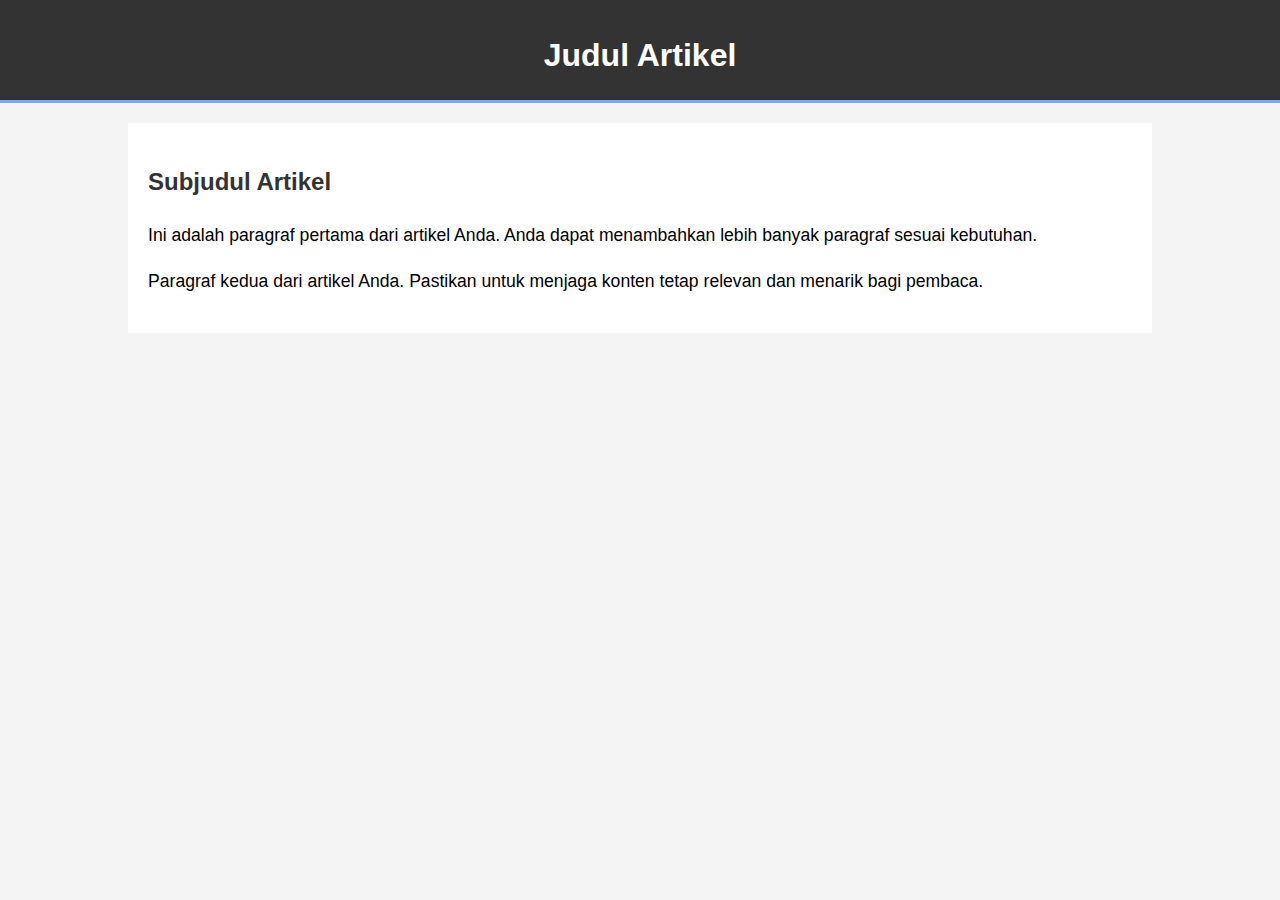
==== Artikel.html @ 27812ed3 "Create Artikel.html" ====
<!DOCTYPE html>
<html lang="id">
<head>
    <meta charset="UTF-8">
    <meta name="viewport" content="width=device-width, initial-scale=1.0">
    <title>Artikel Saya</title>
    <style>
        body {
            font-family: Arial, sans-serif;
            line-height: 1.6;
            margin: 0;
            padding: 0;
            background-color: #f4f4f4;
        }
        .container {
            width: 80%;
            margin: auto;
            overflow: hidden;
        }
        header {
            background: #333;
            color: #fff;
            padding-top: 30px;
            min-height: 70px;
            border-bottom: #77aaff 3px solid;
        }
        header h1 {
            text-align: center;
            margin: 0;
            font-size: 2em;
        }
        article {
            padding: 20px;
            background: #fff;
            margin-top: 20px;
        }
        article h2 {
            color: #333;
        }
        article p {
            font-size: 1.1em;
        }
    </style>
</head>
<body>
    <header>
        <h1>Judul Artikel</h1>
    </header>
    <div class="container">
        <article>
            <h2>Subjudul Artikel</h2>
            <p>Ini adalah paragraf pertama dari artikel Anda. Anda dapat menambahkan lebih banyak paragraf sesuai kebutuhan.</p>
            <p>Paragraf kedua dari artikel Anda. Pastikan untuk menjaga konten tetap relevan dan menarik bagi pembaca.</p>
        </article>
    </div>
</body>
</html>
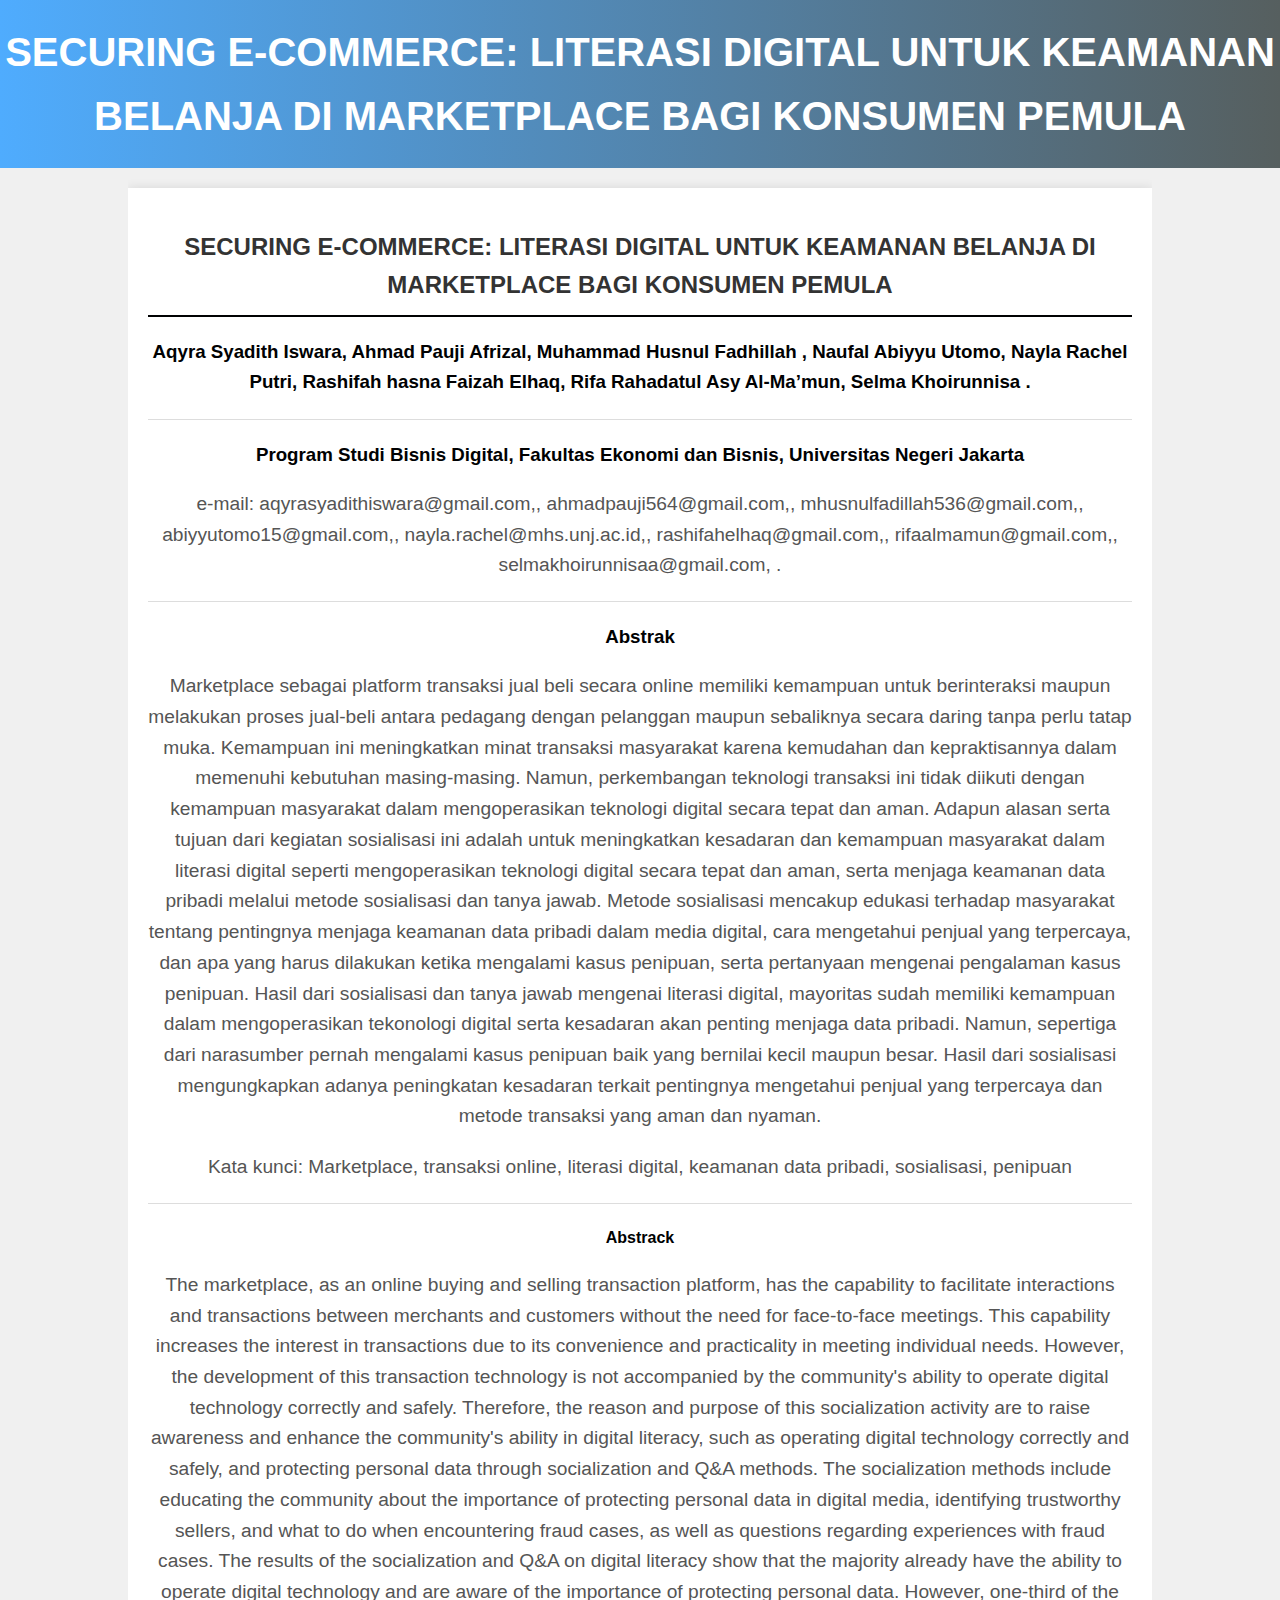
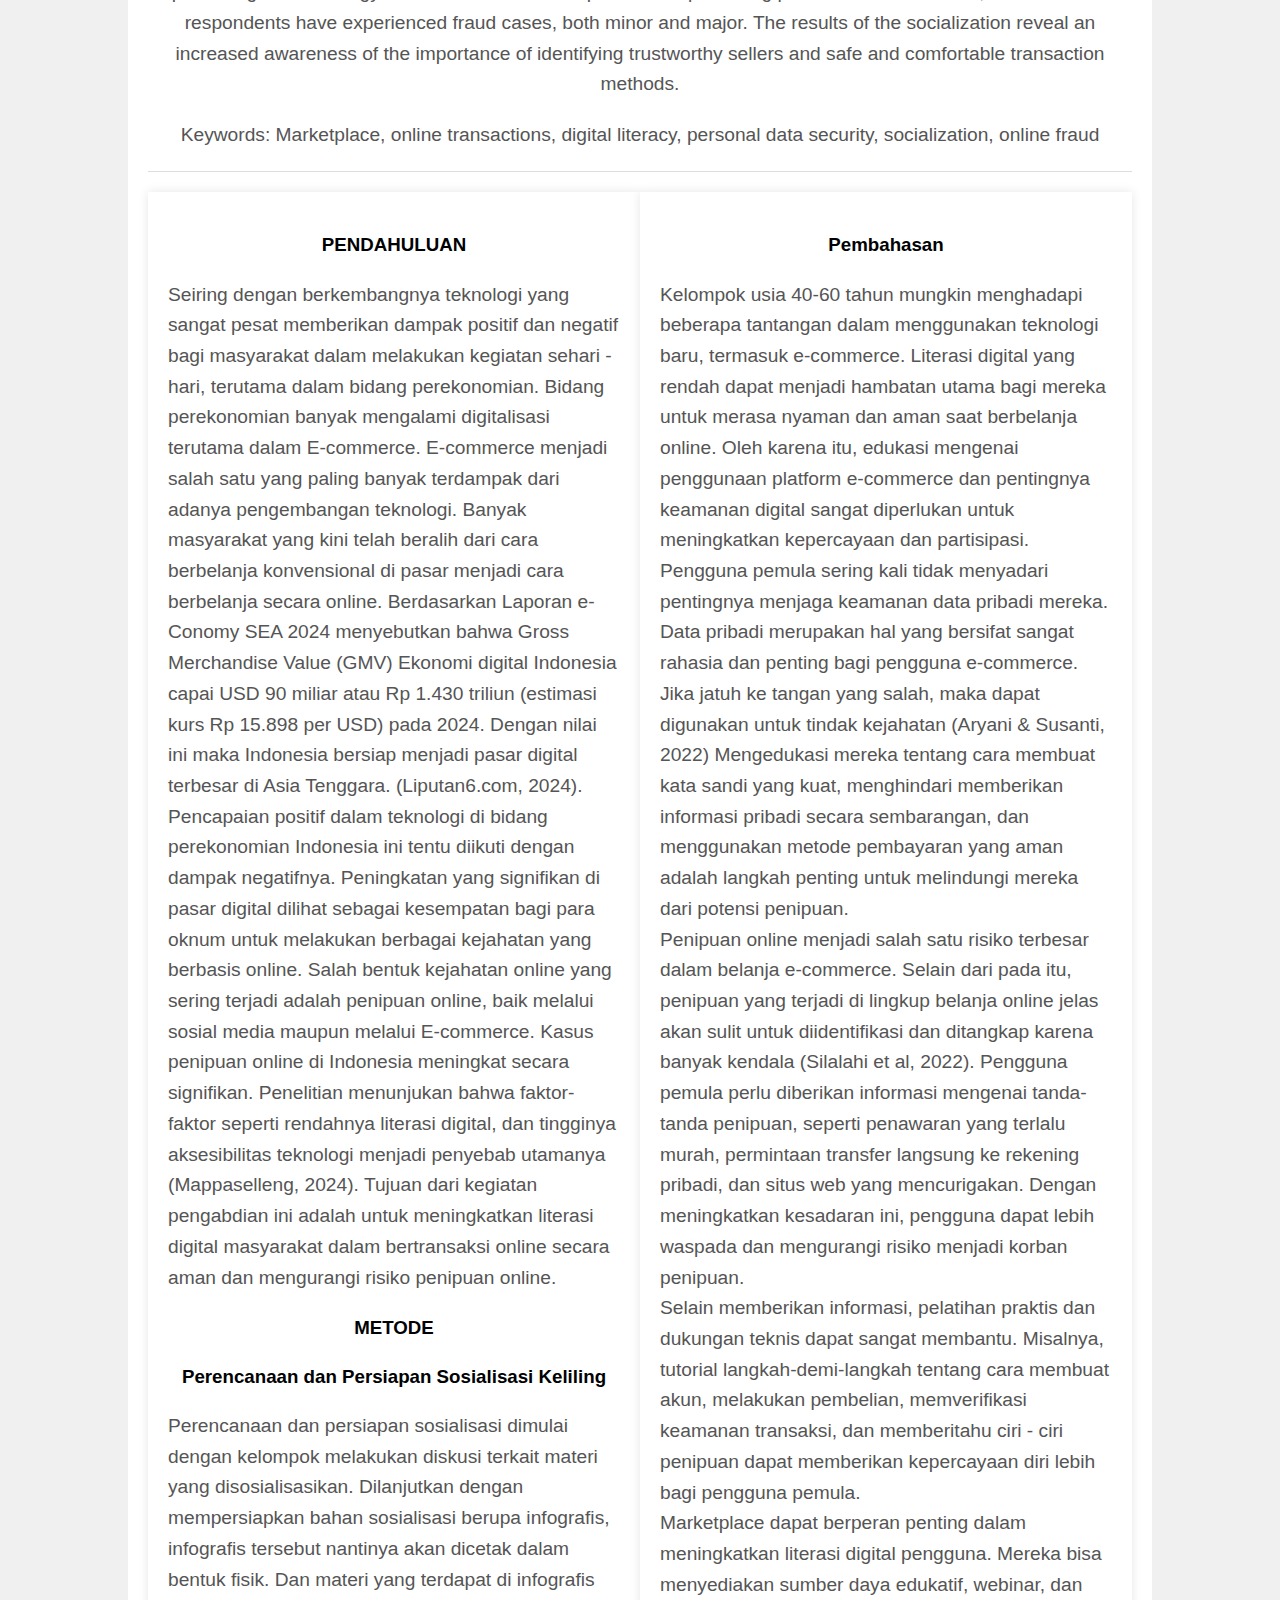
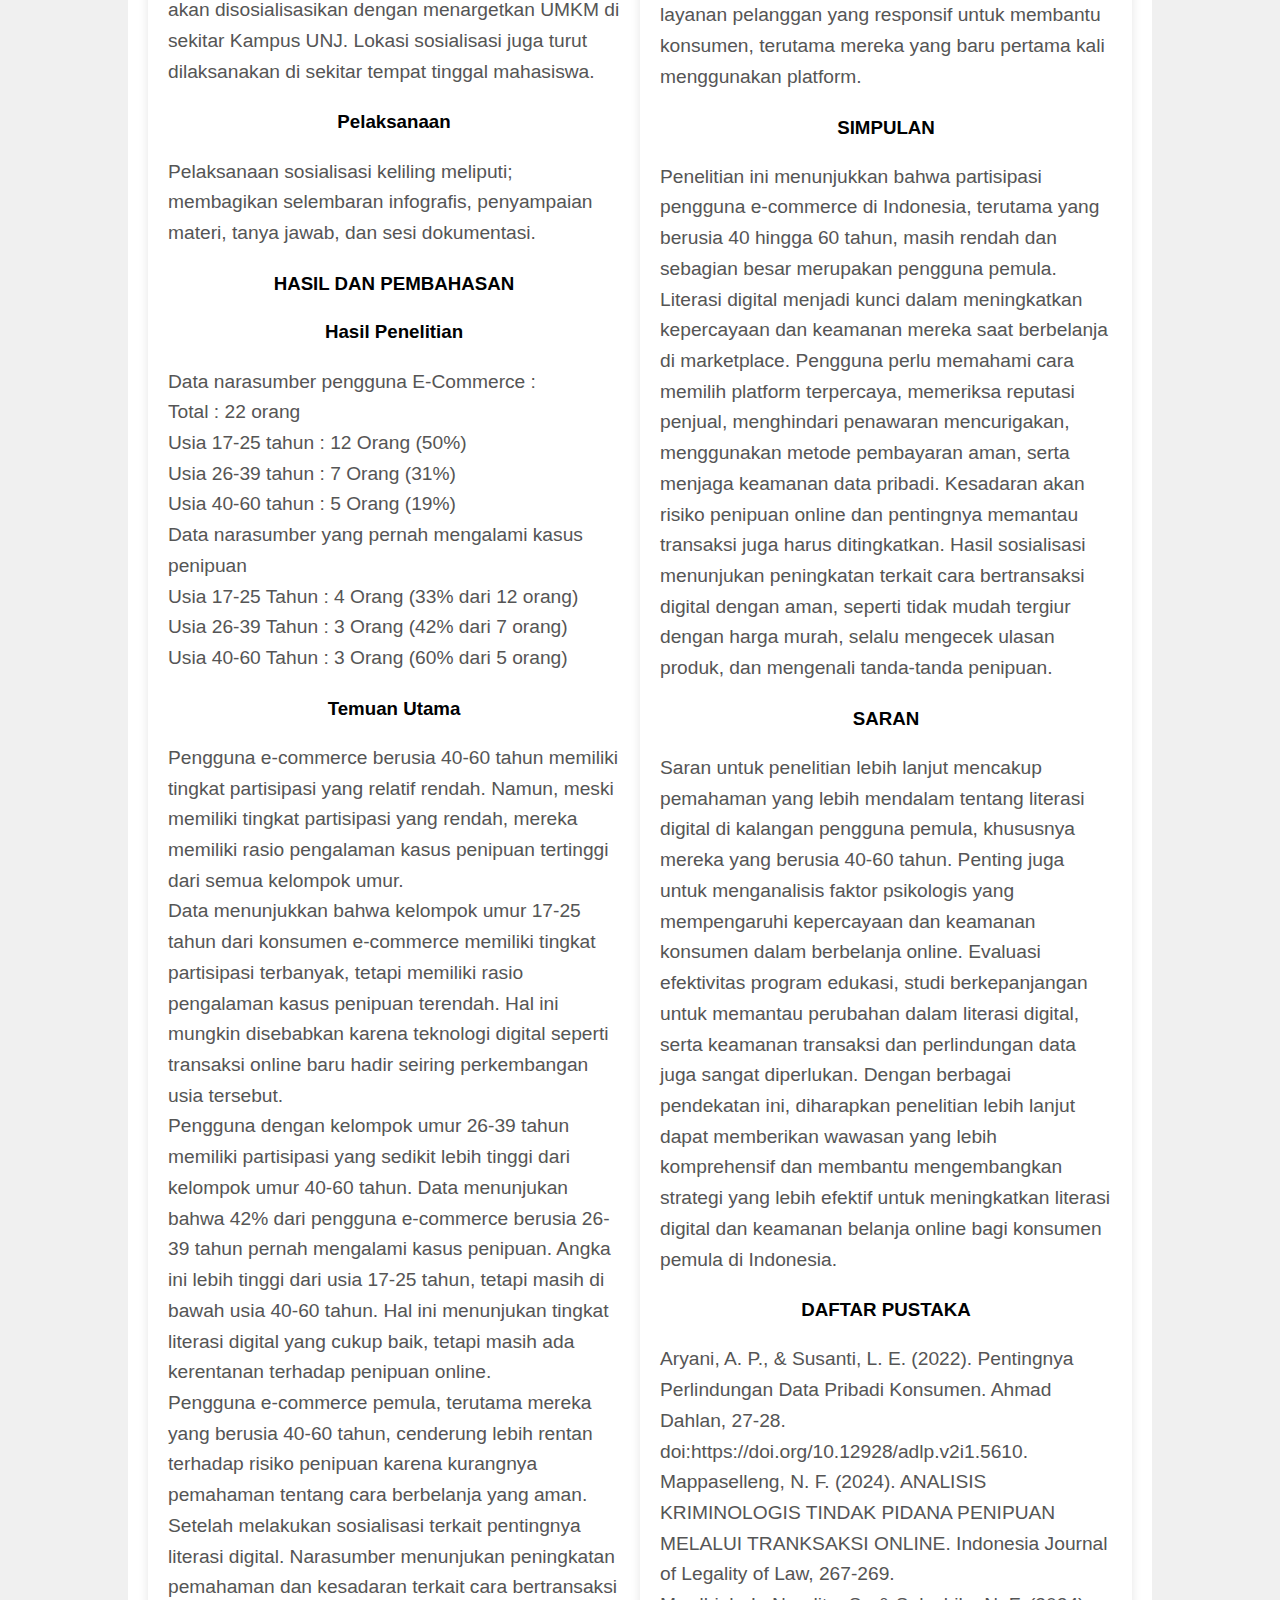
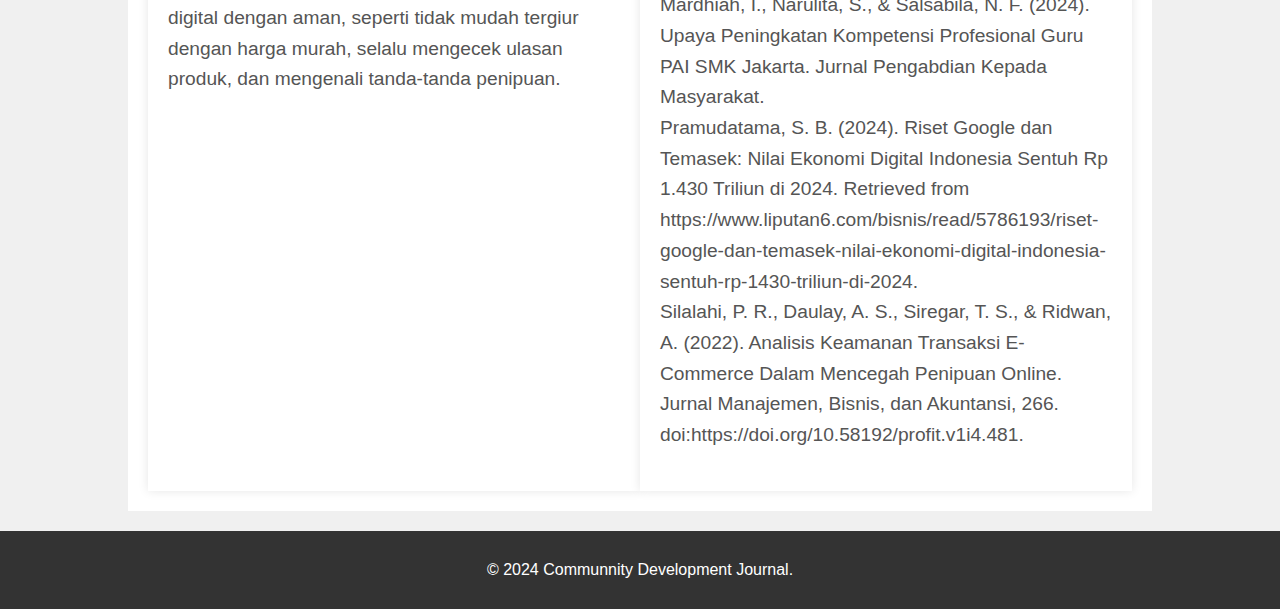
==== commit 6a5afe68: "Update Artikel.html" ====
--- a/Artikel.html
+++ b/Artikel.html
@@ -3,14 +3,14 @@
 <head>
     <meta charset="UTF-8">
     <meta name="viewport" content="width=device-width, initial-scale=1.0">
-    <title>Artikel Saya</title>
+    <title>Artikel Menarik</title>
     <style>
         body {
-            font-family: Arial, sans-serif;
+            font-family: 'Segoe UI', Tahoma, Geneva, Verdana, sans-serif;
             line-height: 1.6;
             margin: 0;
             padding: 0;
-            background-color: #f4f4f4;
+            background-color: #f0f0f0;
         }
         .container {
             width: 80%;
@@ -18,40 +18,156 @@
             overflow: hidden;
         }
         header {
-            background: #333;
+            background: linear-gradient(to right, #4facfe, #565f5f);
             color: #fff;
-            padding-top: 30px;
-            min-height: 70px;
-            border-bottom: #77aaff 3px solid;
+            padding: 20px 0;
+            text-align: center;
         }
         header h1 {
-            text-align: center;
             margin: 0;
-            font-size: 2em;
+            font-size: 2.5em;
         }
         article {
             padding: 20px;
             background: #fff;
             margin-top: 20px;
+            box-shadow: 0 0 10px rgba(0, 0, 0, 0.1);
+            text-align: center;
         }
         article h2 {
             color: #333;
+            border-bottom: 2px solid #000102;
+            padding-bottom: 10px;
         }
+        article h3 {
+            color: #000102;
+            margin-bottom: 10px;
+            text-align: center;
+        }
+        article h4 {
+            color: #000102;
+            margin-bottom: 10px;
+            text-align: center;
+        }
+        .center {
+            text-align: center;
+        }
+        .left {
+            text-align: left;
+        }    
         article p {
-            font-size: 1.1em;
+            font-size: 1.2em;
+            color: #555;
+            margin-bottom: 20px;
+        }
+        article hr {
+            border: 0;
+            height: 1px;
+            background: #ddd;
+            margin: 20px 0;
+        }
+        .columns {
+            display: flex;
+            justify-content: space-between;
+            text-align: left;
+        }
+        .column {
+            width: 48%;
+            background: #fff;
+            padding: 20px;
+            box-shadow: 0 0 10px rgba(0, 0, 0, 0.1);
+        }
+        footer {
+            background: #333;
+            color: #fff;
+            text-align: center;
+            padding: 10px 0;
+            margin-top: 20px;
         }
     </style>
 </head>
 <body>
     <header>
-        <h1>Judul Artikel</h1>
+        <h1>SECURING E-COMMERCE: LITERASI DIGITAL UNTUK KEAMANAN BELANJA DI MARKETPLACE BAGI KONSUMEN PEMULA</h1>
     </header>
     <div class="container">
         <article>
-            <h2>Subjudul Artikel</h2>
-            <p>Ini adalah paragraf pertama dari artikel Anda. Anda dapat menambahkan lebih banyak paragraf sesuai kebutuhan.</p>
-            <p>Paragraf kedua dari artikel Anda. Pastikan untuk menjaga konten tetap relevan dan menarik bagi pembaca.</p>
+            <h2>SECURING E-COMMERCE: LITERASI DIGITAL UNTUK KEAMANAN BELANJA DI MARKETPLACE BAGI KONSUMEN PEMULA
+                </h2>
+            <h3>Aqyra Syadith Iswara, Ahmad Pauji Afrizal, Muhammad Husnul Fadhillah
+                , Naufal Abiyyu Utomo, Nayla Rachel Putri, Rashifah hasna Faizah Elhaq, Rifa Rahadatul Asy Al-Ma’mun, Selma Khoirunnisa
+                .</p>
+            <hr>
+            <h3>Program Studi Bisnis Digital, Fakultas Ekonomi dan Bisnis, Universitas Negeri Jakarta</h3>
+            <p>e-mail: aqyrasyadithiswara@gmail.com,, ahmadpauji564@gmail.com,, mhusnulfadillah536@gmail.com,, abiyyutomo15@gmail.com,, nayla.rachel@mhs.unj.ac.id,, rashifahelhaq@gmail.com,, rifaalmamun@gmail.com,, selmakhoirunnisaa@gmail.com,
+                .</p>
+            <hr>
+            <h3>Abstrak</h3>
+            <p>Marketplace sebagai platform transaksi jual beli secara online memiliki kemampuan untuk berinteraksi maupun melakukan proses jual-beli antara pedagang dengan pelanggan maupun sebaliknya secara daring tanpa perlu tatap muka. Kemampuan ini meningkatkan minat transaksi masyarakat karena kemudahan dan kepraktisannya dalam memenuhi kebutuhan masing-masing. Namun, perkembangan teknologi transaksi ini tidak diikuti dengan kemampuan masyarakat dalam mengoperasikan teknologi digital secara tepat dan aman. Adapun alasan serta tujuan dari kegiatan sosialisasi ini adalah untuk meningkatkan kesadaran dan kemampuan masyarakat dalam literasi digital seperti mengoperasikan teknologi digital secara tepat dan aman, serta menjaga keamanan data pribadi melalui metode sosialisasi dan tanya jawab. Metode sosialisasi mencakup edukasi terhadap masyarakat tentang pentingnya menjaga keamanan data pribadi dalam media digital, cara mengetahui penjual yang terpercaya, dan apa yang harus dilakukan ketika mengalami kasus penipuan, serta pertanyaan mengenai pengalaman kasus penipuan. Hasil dari sosialisasi dan tanya jawab mengenai literasi digital, mayoritas sudah memiliki kemampuan dalam mengoperasikan tekonologi digital serta kesadaran akan penting menjaga data pribadi. Namun, sepertiga dari narasumber pernah mengalami kasus penipuan baik yang bernilai kecil maupun besar. Hasil dari sosialisasi mengungkapkan adanya peningkatan kesadaran terkait pentingnya mengetahui penjual yang terpercaya dan metode transaksi yang aman dan nyaman.</p>
+            <p>Kata kunci: Marketplace, transaksi online, literasi digital, keamanan data pribadi, sosialisasi, penipuan</p>
+            <hr>
+            <h4>Abstrack</h4>
+            <p>The marketplace, as an online buying and selling transaction platform, has the capability to facilitate interactions and transactions between merchants and customers without the need for face-to-face meetings. This capability increases the interest in transactions due to its convenience and practicality in meeting individual needs. However, the development of this transaction technology is not accompanied by the community's ability to operate digital technology correctly and safely. Therefore, the reason and purpose of this socialization activity are to raise awareness and enhance the community's ability in digital literacy, such as operating digital technology correctly and safely, and protecting personal data through socialization and Q&A methods. The socialization methods include educating the community about the importance of protecting personal data in digital media, identifying trustworthy sellers, and what to do when encountering fraud cases, as well as questions regarding experiences with fraud cases. The results of the socialization and Q&A on digital literacy show that the majority already have the ability to operate digital technology and are aware of the importance of protecting personal data. However, one-third of the respondents have experienced fraud cases, both minor and major. The results of the socialization reveal an increased awareness of the importance of identifying trustworthy sellers and safe and comfortable transaction methods.</p>
+            <p>Keywords: Marketplace, online transactions, digital literacy, personal data security, socialization, online fraud</p>
+            <hr>
+            <div class="columns">
+                <div class="column">
+                    <h3>PENDAHULUAN</h3>
+                    <p>Seiring dengan berkembangnya teknologi yang sangat pesat memberikan dampak positif dan negatif bagi masyarakat dalam melakukan kegiatan sehari - hari, terutama dalam bidang perekonomian. Bidang perekonomian banyak mengalami digitalisasi terutama dalam E-commerce. E-commerce menjadi salah satu yang paling banyak terdampak dari adanya pengembangan teknologi. Banyak masyarakat yang kini telah beralih dari cara berbelanja konvensional di pasar menjadi cara berbelanja secara online. Berdasarkan Laporan e-Conomy SEA 2024 menyebutkan bahwa Gross Merchandise Value (GMV) Ekonomi digital Indonesia capai USD 90 miliar atau Rp 1.430 triliun (estimasi kurs Rp 15.898 per USD) pada 2024. Dengan nilai ini maka Indonesia bersiap menjadi pasar digital terbesar di Asia Tenggara. (Liputan6.com, 2024). 
+
+                        <br> Pencapaian positif dalam teknologi di bidang perekonomian Indonesia ini tentu diikuti dengan dampak negatifnya. Peningkatan yang signifikan di pasar digital dilihat sebagai kesempatan bagi para oknum untuk melakukan berbagai kejahatan yang berbasis online. Salah bentuk kejahatan online yang sering terjadi adalah penipuan online, baik melalui sosial media maupun melalui E-commerce. Kasus penipuan online di Indonesia meningkat secara signifikan. Penelitian menunjukan bahwa faktor-faktor seperti rendahnya literasi digital, dan tingginya aksesibilitas teknologi menjadi penyebab utamanya (Mappaselleng, 2024). Tujuan dari kegiatan pengabdian ini adalah untuk meningkatkan literasi digital masyarakat dalam bertransaksi online secara aman dan mengurangi risiko penipuan online.
+                        </p>
+                    <h3>METODE</h3>
+                        <h3>Perencanaan dan Persiapan Sosialisasi Keliling </h3> 
+                    <p>Perencanaan dan persiapan sosialisasi dimulai dengan kelompok melakukan diskusi terkait materi yang disosialisasikan. Dilanjutkan dengan mempersiapkan bahan sosialisasi berupa infografis, infografis tersebut nantinya akan dicetak dalam bentuk fisik. Dan materi yang terdapat di infografis akan disosialisasikan dengan menargetkan UMKM di sekitar Kampus UNJ. Lokasi sosialisasi juga turut dilaksanakan di sekitar tempat tinggal mahasiswa.
+                    </p>
+                    <h3>Pelaksanaan</h3>
+                    <p>Pelaksanaan sosialisasi keliling meliputi; membagikan selembaran infografis, penyampaian materi, tanya jawab, dan sesi dokumentasi.</p>
+                    <h3>HASIL DAN PEMBAHASAN</h3>
+                    <h3>Hasil Penelitian </h3> 
+                    <p>Data narasumber pengguna E-Commerce :
+                        <br> Total 		   : 22 orang
+                        <br> Usia 17-25 tahun  : 12 Orang (50%)
+                        <br> Usia 26-39 tahun  : 7 Orang  (31%)
+                        <br> Usia 40-60 tahun  :  5 Orang  (19%)
+                        <br> Data narasumber yang pernah mengalami kasus penipuan
+                        <br> Usia 17-25 Tahun   : 4 Orang (33% dari 12 orang)
+                        <br> Usia 26-39 Tahun   :  3 Orang (42% dari 7 orang)
+                        <br> Usia 40-60 Tahun   : 3 Orang (60% dari 5 orang)
+                        </p>
+                    <h3>Temuan Utama </h3>  
+                    <p> Pengguna e-commerce berusia 40-60 tahun memiliki tingkat partisipasi yang relatif rendah. Namun, meski memiliki tingkat partisipasi yang rendah, mereka memiliki rasio pengalaman kasus penipuan tertinggi dari semua kelompok umur.
+                        <br> Data menunjukkan bahwa kelompok umur 17-25 tahun dari konsumen e-commerce memiliki tingkat partisipasi terbanyak, tetapi memiliki rasio pengalaman kasus penipuan terendah. Hal ini mungkin disebabkan karena teknologi digital seperti transaksi online baru hadir seiring perkembangan usia tersebut.
+                        <br> Pengguna dengan kelompok umur 26-39 tahun memiliki partisipasi yang sedikit lebih tinggi dari kelompok umur 40-60 tahun. Data menunjukan bahwa 42% dari pengguna e-commerce berusia 26-39 tahun pernah mengalami kasus penipuan. Angka ini lebih tinggi dari usia 17-25 tahun, tetapi masih di bawah usia 40-60 tahun. Hal ini menunjukan tingkat literasi digital yang cukup baik, tetapi masih ada kerentanan terhadap penipuan online.
+                        <br> Pengguna e-commerce pemula, terutama mereka yang berusia 40-60 tahun, cenderung lebih rentan terhadap risiko penipuan karena kurangnya pemahaman tentang cara berbelanja yang aman.
+                        <br> Setelah melakukan sosialisasi terkait pentingnya literasi digital. Narasumber menunjukan peningkatan pemahaman dan kesadaran terkait cara bertransaksi digital dengan aman, seperti tidak mudah tergiur dengan harga murah, selalu mengecek ulasan produk, dan mengenali tanda-tanda penipuan.
+                    </p>   
+                </div>
+                <div class="column">
+                    <h3>Pembahasan </h3>
+                    <p>Kelompok usia 40-60 tahun mungkin menghadapi beberapa tantangan dalam menggunakan teknologi baru, termasuk e-commerce. Literasi digital yang rendah dapat menjadi hambatan utama bagi mereka untuk merasa nyaman dan aman saat berbelanja online. Oleh karena itu, edukasi mengenai penggunaan platform e-commerce dan pentingnya keamanan digital sangat diperlukan untuk meningkatkan kepercayaan dan partisipasi.
+                        <br> Pengguna pemula sering kali tidak menyadari pentingnya menjaga keamanan data pribadi mereka. Data pribadi merupakan hal yang bersifat sangat rahasia dan penting bagi pengguna e-commerce. Jika jatuh ke tangan yang salah, maka dapat digunakan untuk tindak kejahatan (Aryani & Susanti, 2022) Mengedukasi mereka tentang cara membuat kata sandi yang kuat, menghindari memberikan informasi pribadi secara sembarangan, dan menggunakan metode pembayaran yang aman adalah langkah penting untuk melindungi mereka dari potensi penipuan.
+                        <br> Penipuan online menjadi salah satu risiko terbesar dalam belanja e-commerce. Selain dari pada itu,  penipuan yang terjadi di lingkup belanja online jelas akan sulit  untuk diidentifikasi dan ditangkap karena banyak kendala (Silalahi et al, 2022). Pengguna pemula perlu diberikan informasi mengenai tanda-tanda penipuan, seperti penawaran yang terlalu murah, permintaan transfer langsung ke rekening pribadi, dan situs web yang mencurigakan. Dengan meningkatkan kesadaran ini, pengguna dapat lebih waspada dan mengurangi risiko menjadi korban penipuan.
+                        <br> Selain memberikan informasi, pelatihan praktis dan dukungan teknis dapat sangat membantu. Misalnya, tutorial langkah-demi-langkah tentang cara membuat akun, melakukan pembelian, memverifikasi keamanan transaksi, dan memberitahu ciri - ciri penipuan dapat memberikan kepercayaan diri lebih bagi pengguna pemula.
+                        <br> Marketplace dapat berperan penting dalam meningkatkan literasi digital pengguna. Mereka bisa menyediakan sumber daya edukatif, webinar, dan layanan pelanggan yang responsif untuk membantu konsumen, terutama mereka yang baru pertama kali menggunakan platform.
+                    </p>
+                    <h3>SIMPULAN </h3>
+                    <p>Penelitian ini menunjukkan bahwa partisipasi pengguna e-commerce di Indonesia, terutama yang berusia 40 hingga 60 tahun, masih rendah dan sebagian besar merupakan pengguna pemula. Literasi digital menjadi kunci dalam meningkatkan kepercayaan dan keamanan mereka saat berbelanja di marketplace. Pengguna perlu memahami cara memilih platform terpercaya, memeriksa reputasi penjual, menghindari penawaran mencurigakan, menggunakan metode pembayaran aman, serta menjaga keamanan data pribadi. Kesadaran akan risiko penipuan online dan pentingnya memantau transaksi juga harus ditingkatkan. Hasil sosialisasi menunjukan peningkatan terkait cara bertransaksi digital dengan aman, seperti tidak mudah tergiur dengan harga murah, selalu mengecek ulasan produk, dan mengenali tanda-tanda penipuan.</p>
+                    <h3>SARAN</h3>
+                    <p>Saran untuk penelitian lebih lanjut mencakup pemahaman yang lebih mendalam tentang literasi digital di kalangan pengguna pemula, khususnya mereka yang berusia 40-60 tahun. Penting juga untuk menganalisis faktor psikologis yang mempengaruhi kepercayaan dan keamanan konsumen dalam berbelanja online. Evaluasi efektivitas program edukasi, studi berkepanjangan untuk memantau perubahan dalam literasi digital, serta keamanan transaksi dan perlindungan data juga sangat diperlukan. Dengan berbagai pendekatan ini, diharapkan penelitian lebih lanjut dapat memberikan wawasan yang lebih komprehensif dan membantu mengembangkan strategi yang lebih efektif untuk meningkatkan literasi digital dan keamanan belanja online bagi konsumen pemula di Indonesia. </p>
+                    <h3>DAFTAR PUSTAKA</h3>
+                    <p>Aryani, A. P., & Susanti, L. E. (2022). Pentingnya Perlindungan Data Pribadi Konsumen. Ahmad Dahlan, 27-28. doi:https://doi.org/10.12928/adlp.v2i1.5610.
+                        <br> Mappaselleng, N. F. (2024). ANALISIS KRIMINOLOGIS TINDAK PIDANA PENIPUAN MELALUI TRANKSAKSI ONLINE. Indonesia Journal of Legality of Law, 267-269. 
+                        <br> Mardhiah, I., Narulita, S., & Salsabila, N. F. (2024). Upaya Peningkatan Kompetensi Profesional Guru PAI SMK Jakarta. Jurnal Pengabdian Kepada Masyarakat.
+                        <br> Pramudatama, S. B. (2024). Riset Google dan Temasek: Nilai Ekonomi Digital Indonesia Sentuh Rp 1.430 Triliun di 2024. Retrieved from https://www.liputan6.com/bisnis/read/5786193/riset-google-dan-temasek-nilai-ekonomi-digital-indonesia-sentuh-rp-1430-triliun-di-2024.
+                        <br> Silalahi, P. R., Daulay, A. S., Siregar, T. S., & Ridwan, A. (2022). Analisis Keamanan Transaksi E-Commerce Dalam Mencegah Penipuan Online. Jurnal Manajemen, Bisnis, dan Akuntansi, 266. doi:https://doi.org/10.58192/profit.v1i4.481.
+                    </p>
+                </div>
+            </div>
         </article>
     </div>
+    <footer>
+        <p>&copy; 2024 Communnity Development Journal.</p>
+    </footer>
 </body>
 </html>
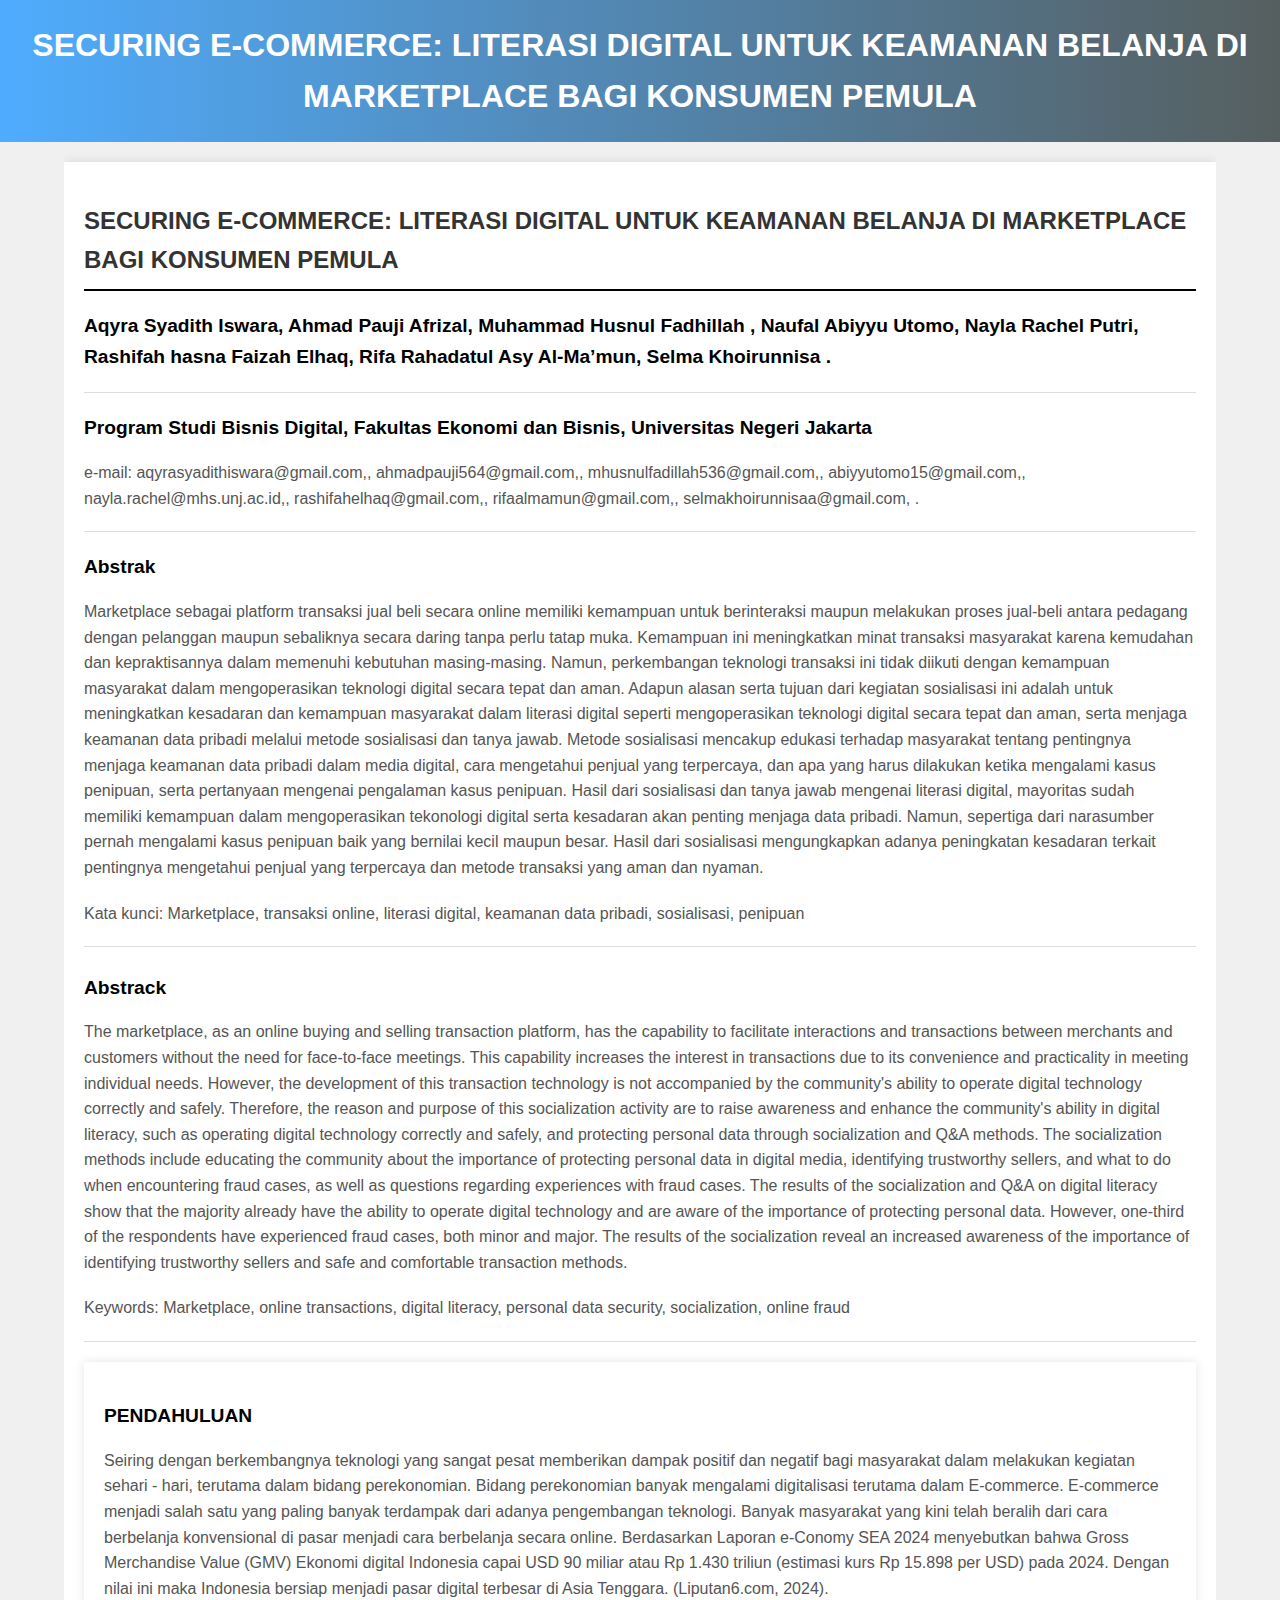
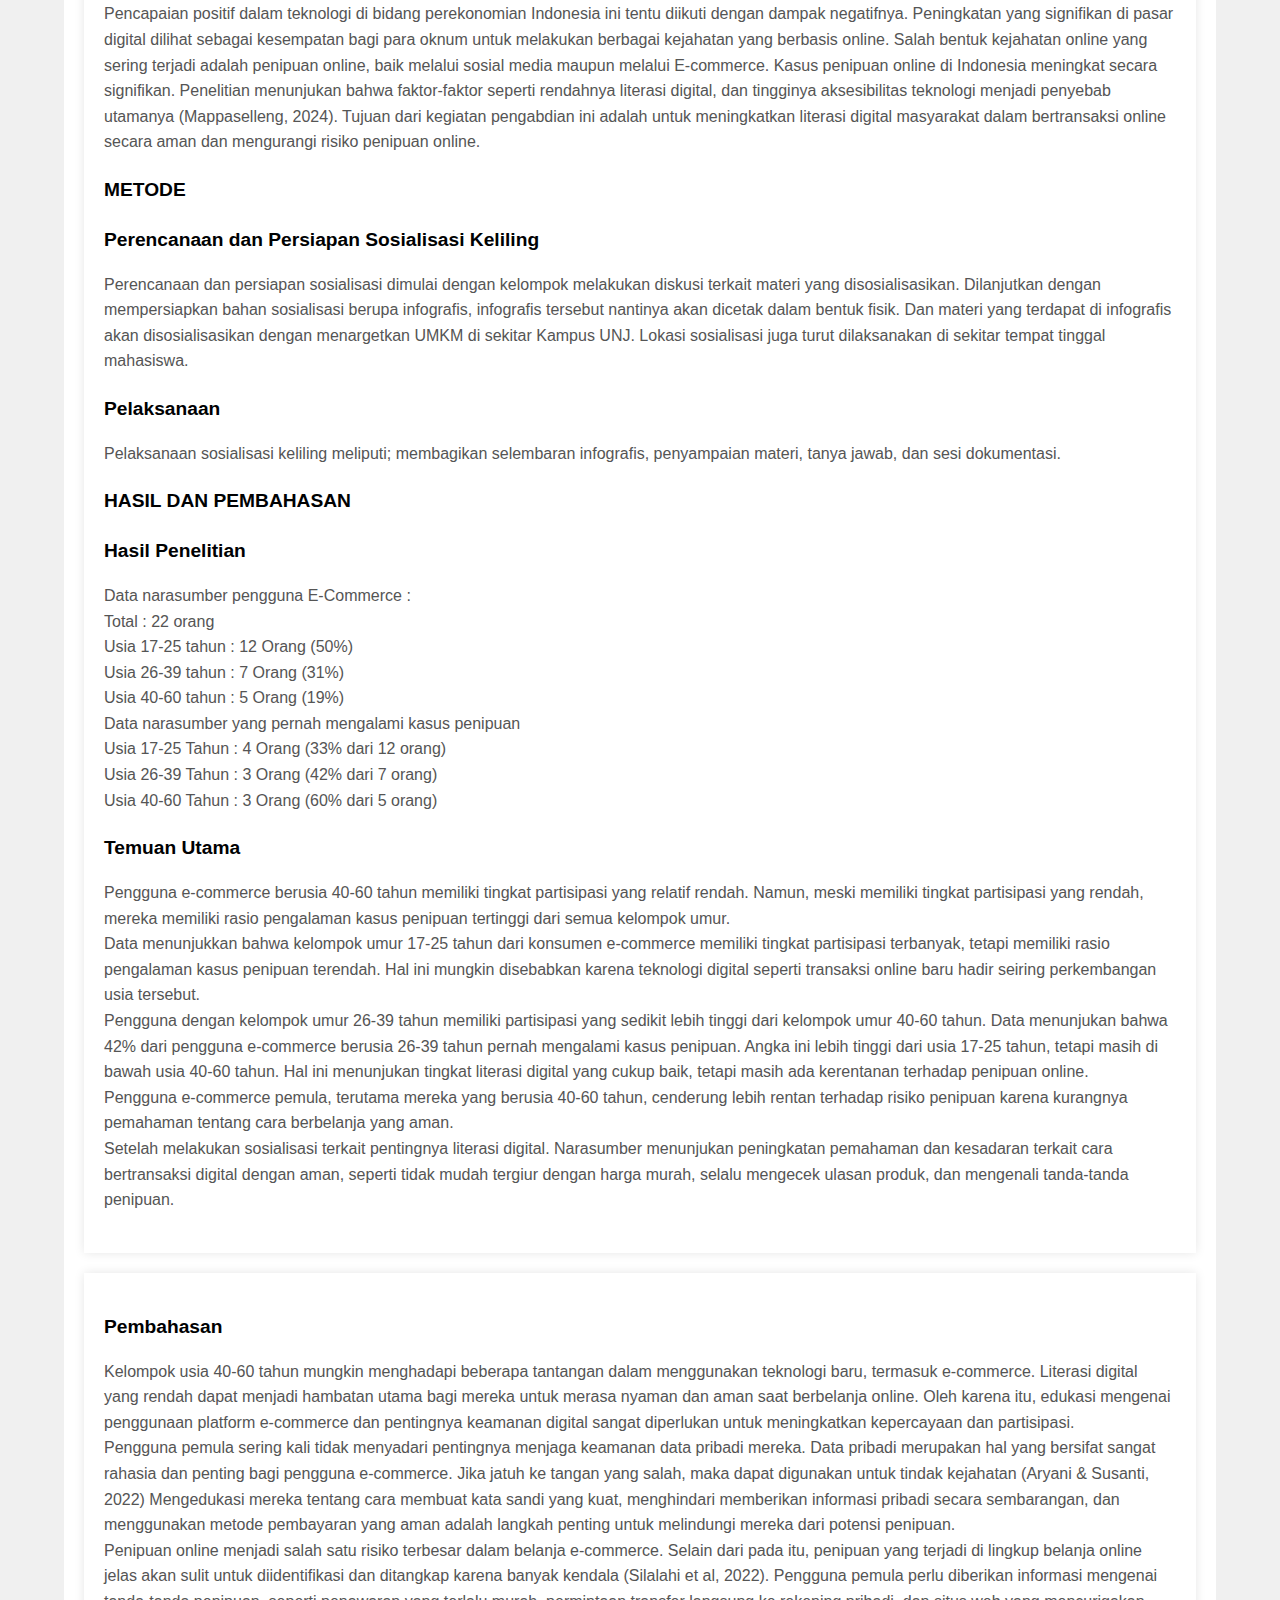
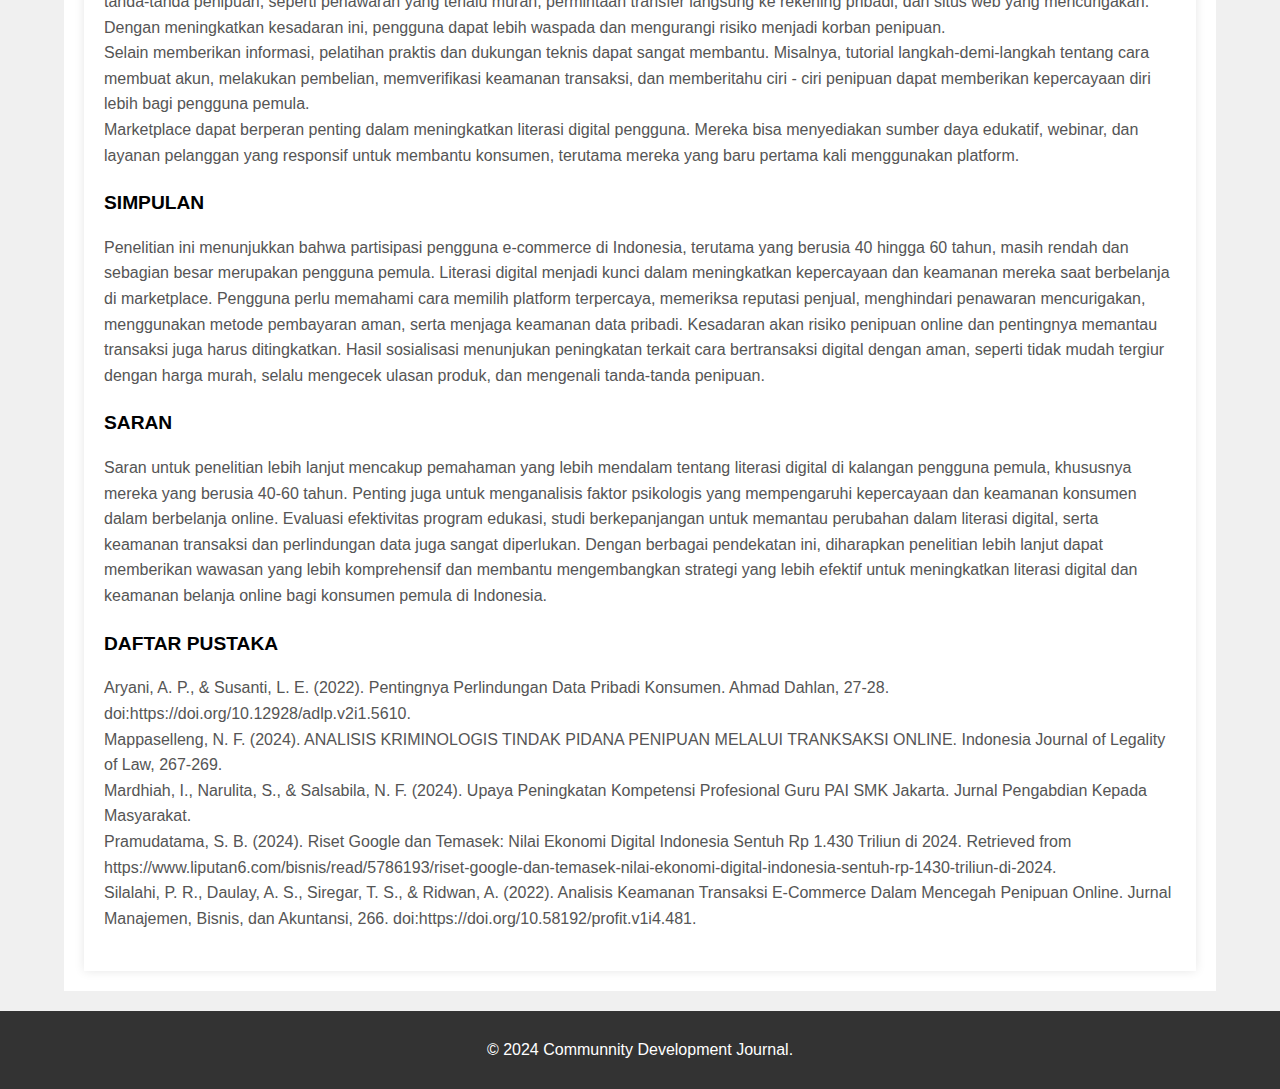
==== commit 159c4408: "artikel" ====
--- a/Artikel.html
+++ b/Artikel.html
@@ -13,7 +13,8 @@
             background-color: #f0f0f0;
         }
         .container {
-            width: 80%;
+            width: 90%;
+            max-width: 1200px;
             margin: auto;
             overflow: hidden;
         }
@@ -25,38 +26,27 @@
         }
         header h1 {
             margin: 0;
-            font-size: 2.5em;
+            font-size: 2em;
         }
         article {
             padding: 20px;
             background: #fff;
             margin-top: 20px;
             box-shadow: 0 0 10px rgba(0, 0, 0, 0.1);
-            text-align: center;
         }
         article h2 {
             color: #333;
             border-bottom: 2px solid #000102;
             padding-bottom: 10px;
-        }
-        article h3 {
+            font-size: 1.5em;
+        }
+        article h3, article h4 {
             color: #000102;
             margin-bottom: 10px;
-            text-align: center;
-        }
-        article h4 {
-            color: #000102;
-            margin-bottom: 10px;
-            text-align: center;
-        }
-        .center {
-            text-align: center;
-        }
-        .left {
-            text-align: left;
-        }    
+            font-size: 1.2em;
+        }
         article p {
-            font-size: 1.2em;
+            font-size: 1em;
             color: #555;
             margin-bottom: 20px;
         }
@@ -68,11 +58,11 @@
         }
         .columns {
             display: flex;
-            justify-content: space-between;
-            text-align: left;
+            flex-wrap: wrap;
+            gap: 20px;
         }
         .column {
-            width: 48%;
+            flex: 1 1 calc(50% - 20px);
             background: #fff;
             padding: 20px;
             box-shadow: 0 0 10px rgba(0, 0, 0, 0.1);
@@ -83,6 +73,43 @@
             text-align: center;
             padding: 10px 0;
             margin-top: 20px;
+        }
+
+        /* Responsive Styles */
+        @media (max-width: 768px) {
+            header h1 {
+                font-size: 1.5em;
+            }
+            .container {
+                width: 95%;
+            }
+            article h2 {
+                font-size: 1.3em;
+            }
+            article h3, article h4 {
+                font-size: 1em;
+            }
+            article p {
+                font-size: 0.9em;
+            }
+            .columns {
+                flex-direction: column;
+            }
+            .column {
+                flex: 1 1 100%;
+            }
+        }
+
+        @media (max-width: 480px) {
+            header {
+                padding: 10px 0;
+            }
+            article {
+                padding: 15px;
+            }
+            footer {
+                padding: 5px 0;
+            }
         }
     </style>
 </head>
